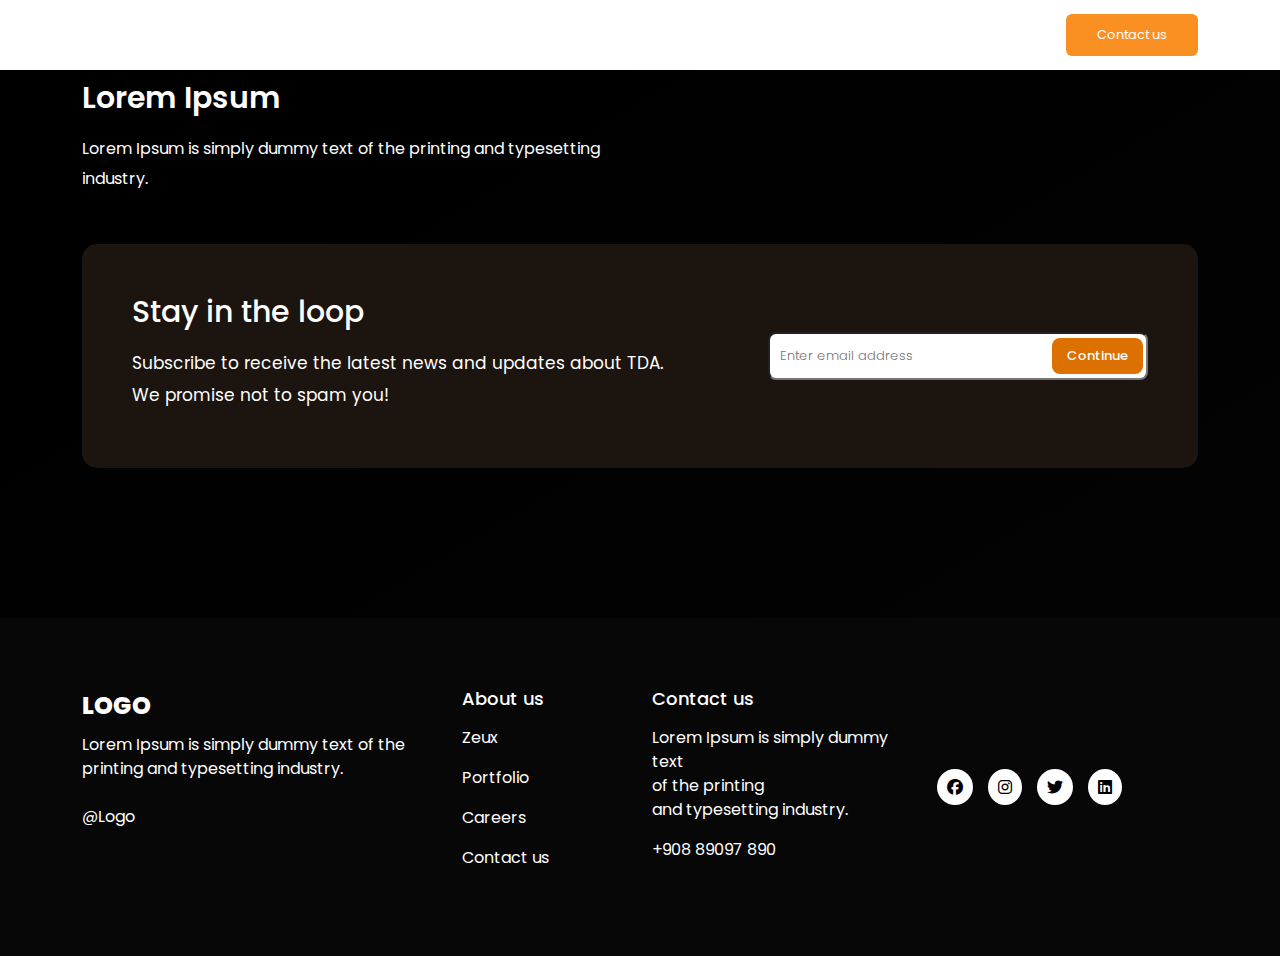
==== news.html @ bf1a1b9a "here is the commit for game web app" ====
<!DOCTYPE html>
<html lang="en">
<head>
    <meta charset="UTF-8">
    <meta name="viewport" content="width=device-width, initial-scale=1.0">
    <title>Web Application Design</title>
    <!--css added-->
    <link rel="stylesheet" href="style.css">
    <link rel="stylesheet" href="./dist/bootstrap.min.css">
    <link rel="stylesheet" href="https://cdnjs.cloudflare.com/ajax/libs/font-awesome/6.4.2/css/all.min.css">
</head>
<body>
    <!--navbar design started-->
    <header>
        <nav class="navbar navbar-expand-lg">
            <div class="container">
              <a class="navbar-brand" href="#">Logo</a>
              <button class="navbar-toggler" type="button" data-bs-toggle="collapse" data-bs-target="#navbarSupportedContent" aria-controls="navbarSupportedContent" aria-expanded="false" aria-label="Toggle navigation">
                <span class="navbar-toggler-icon"></span>
              </button>
              <div class="collapse navbar-collapse" id="navbarSupportedContent">
                <ul class="navbar-nav ms-auto mb-2 mb-lg-0">
                  <li class="nav-item">
                    <a class="nav-link" aria-current="page" href="#">Home</a>
                  </li>
                  <li class="nav-item">
                    <a class="nav-link" href="#">About us</a>
                  </li>
                  <li class="nav-item">
                    <a class="nav-link" href="#">Portfolio</a>
                  </li>
                  <li class="nav-item">
                    <a class="nav-link" href="#">News</a>
                  </li>
                </ul>
                  <button class="btn btn_contact_us">Contact us</button>
              </div>
            </div>
          </nav>
    </header>
    <!--navbar design ended-->

    <!--call-to-action-started-->
    <div class="call-to-action">
        <div class="container">
            <h4>Lorem Ipsum</h4>
            <p>Lorem Ipsum is simply dummy text of the printing and typesetting<br> industry.</p>
            <div class="loop-box">
                <div class="loop-content">
                    <h4>Stay in the loop</h4>
                    <p>Subscribe to receive the latest news and updates about TDA.<br>
                    We promise not to spam you!</p>
                </div>
                <div class="form-call-to-action">
                    <input type="email" placeholder="Enter email address" id="email">
                    <button type="submit" class="btn btn-action">Continue</button>
                </div>
            </div>
        </div>
    </div>
    <!--call-to-action-ended-->
    <!--footer added-->
    <footer class="footer">
        <div class="container">
            <div class="row">
                <div class="col-md-4">
                    <div class="footer_logo">
                        <a class="navbar-brand" href="#">Logo</a>
                        <p class="mt-2">Lorem Ipsum is simply dummy text of the<br> printing and typesetting industry. </p>
                        <p class="mt-4">@Logo</p>
                    </div>
                </div>
                <div class="col-md-2">
                    <h3 class="mb-3">About us</h3>
                    <p>Zeux</p>
                    <p>Portfolio</p>
                    <p>Careers</p>
                    <p>Contact us</p>
                </div>
                <div class="col-md-3">
                    <h3 class="mb-3">Contact us</h3>
                    <p>Lorem Ipsum is simply dummy text<br> of the printing<br> and typesetting industry. </p>
                    <p>+908 89097 890</p>
                </div>
                <div class="col-md-3 d-flex align-items-center">
                    <div class="social_icons">
                        <a href=""><i class="fa-brands fa-facebook"></i></a>
                        <a href=""><i class="fa-brands fa-instagram"></i></a>
                        <a href=""><i class="fa-brands fa-twitter"></i></a>
                        <a href=""><i class="fa-brands fa-linkedin"></i></a>
                    </div>
                </div>
            </div>
        </div>
    </footer>
    <!--footer ended-->
    <script src="main.js"></script>
    <script src="./dist/bootstrap.bundle.min.js"></script>
    <script src="./dist/bootstrap.min.js"></script>
</body>
</html>
---- style.css ----
@import url('https://fonts.googleapis.com/css2?family=Poppins:ital,wght@0,300;0,400;0,500;0,600;0,700;0,800;1,500&display=swap');

* {
    margin: 0;
    padding: 0;
    font-family: 'Poppins', sans-serif;
}


.navbar {
    background-color: transparent;
    z-index: 999;
}
.navbar-service {
    background-color: black;
}

.navbar .navbar-brand{
    color: #FFF;
    font-size: 29px;
    text-transform: uppercase;
    font-weight: 800;
    line-height: 153.5%;
}

.navbar .navbar-brand:hover{
    color: #fff;
}
.navbar-nav {}
.navbar-nav .nav-item{
    margin-right: 50px;
}
.navbar-nav .nav-item:nth-last-child(1){
    margin-right: 25px;
    z-index: 9999999;
}
.navbar-nav .nav-item .nav-link {
    color: #FFF;
    font-size: 16px;
    font-weight: 400;
    display: block;
    z-index: 99999;
}

.navbar .navbar-nav .nav-item .nav-link {
    position: relative;
}
.navbar .navbar-nav .nav-item .nav-link:after,
.navbar .navbar-nav .nav-item .nav-link:before {
    transition: all .5s;
}

.navbar .navbar-nav .nav-item .nav-link:after{
    position: absolute;
    bottom: 0;
    left: 0;
    right: 0;
    margin: auto;
    width: 0%;
    content: '.';
    color: transparent;
    background: #fb9121;
    height: 2px;
}
.navbar .navbar-nav .nav-item .nav-link:hover:after {
    width: 100%;
}

.btn_contact_us {
    color: #FFF !important;
    font-size: 13px !important;
    font-weight: 400 !important;
    border-radius: 6px !important;
    background: #FA9021 !important;
    padding: 10px 30px !important;
}

.banner {
    background-color: black;
    height: 800px;
    margin-top: -72px;
}

.banner_left {
    margin-top: 200px;
}

.banner_left h1 {
    color: #FFF;
    font-size: 50px;
    font-style: normal;
    font-weight: 700;
    line-height: 155.2%;
}

.banner_left h5{
    color: #E87D0E;
    font-family: Poppins;
    font-size: 20px;
    font-weight: 700;
    line-height: 155.2%;
}

.banner_left p {
    color: #FFF;
    font-family: Poppins;
    font-size: 16px;
    font-weight: 500;
    line-height: 200%;
}

.banner_left .btn_details {
    border-radius: 40px;
    background: linear-gradient(92deg, #FA8305 2.08%, #FB9E3C 117.25%);
    color: #FFF;
    font-size: 16px;
    font-weight: 500;
    padding: 15px 30px;
}

.banner_left .btn_details:hover{
    color: #fff;
}

.banner_right {
    position: relative;
}

.banner_right .joy_sticks_image {
    z-index: 99;
    position: absolute;
    left: 90px;
}

.banner_right .unreal {
    position: absolute;
    right: 100px;
    top: 200px;
}
.banner_right .unity {
    position:absolute;
    top: 400px;
    left: -40px;
}
.banner_right .crygine {
    position: absolute;
    top: 180px;
    left: 130px;
}

.call-to-action {
    background: linear-gradient(149deg, #000000 18.81%, rgba(0, 0, 0, 0.973) 199.4%);
    padding-bottom: 50px;
}

.call-to-action h4{
    color: #FFF;
    font-size: 30px;
    font-style: normal;
    font-weight: 600;
    line-height: 187.5%;
}

.call-to-action p {
    color: #FFF;
    font-size: 16px;
    font-style: normal;
    font-weight: 400;
    line-height: 187.5%;
}

.loop-box {
    border-radius: 15px;
    background: #1C140F;
    padding: 40px 50px;
    display: flex;
    justify-content: space-between;
    margin-top: 50px;
    margin-bottom: 100px;
}

.loop-box .loop-content {

}

.loop-box .loop-content h4 {
    color: #FFF;
    font-size: 30px;
    font-weight: 500;
}

.loop-box .loop-content p {
    color: #FFF;
    font-size: 17px;
    font-weight: 400;
}

.form-call-to-action {
    display: flex;
    align-items: center;
    position: relative;
}
.form-call-to-action input{
    width: 380px;
    height: 48px;
    color: #898989;
    font-size: 13px;
    font-weight: 300;
    padding: 10px;
    border-radius: 8px;
}

.form-call-to-action .btn-action {
    border-radius: 8px;
    background: #DC7000;
    padding: 8px 15px;
    color: #FFF;
    font-size: 13px;
    font-weight: 500;
    position: absolute;
    right: 5px;
    outline: 0;
    border: transparent;
    box-shadow: none;

}
.form-call-to-action .btn-action:focus-visible{
    border: transparent;
    outline: transparent;
    box-shadow: none;
}

.form-call-to-action .btn-action:hover {
    background: #DC7000;
    color: #fff;
}

.footer {
    background: #070707;
    padding: 70px 0;
}

.social_icons {
    display: flex;
    justify-content: center;
    align-items: center;
    gap: 15px;
}

.footer .social_icons a i{
    color: #000000 !important;
    background-color: white !important;
    padding: 10px;
    border-radius: 50%;
}

.footer_logo a {
    color: #FFF;
    font-size: 24px;
    font-style: normal;
    font-weight: 800;
    line-height: 153.5%;
    text-transform: uppercase;
}

.footer_logo p {
    color: #FFF;
    font-size: 16px;
    font-weight: 400;
}

.footer h3 {
    color: #FFF;
    font-size: 18px;
    font-weight: 500;
}

.footer p {
    color: #FFF;
    font-size: 16px;
    font-weight: 400;
}






/*service page started*/
.breadcrumb {
    background-color: black !important;
    justify-content: center;
    padding-top: 100px !important;
    margin-bottom: 0px !important;
    padding-bottom: 50px !important;
}

.breadcrumb-item a{
    color: #FFF !important;
    font-size: 16px !important;
    font-style: normal !important;
    font-weight: 400 !important;
    line-height: 208.5% !important;
    text-decoration: none !important;
}

.breadcrumb .breadcrumb-item .active {
    color: #E47500 !important;
    font-size: 16px !important;
    font-weight: 400 !important;
    line-height: 208.5% !important;
}
/*service page end*/
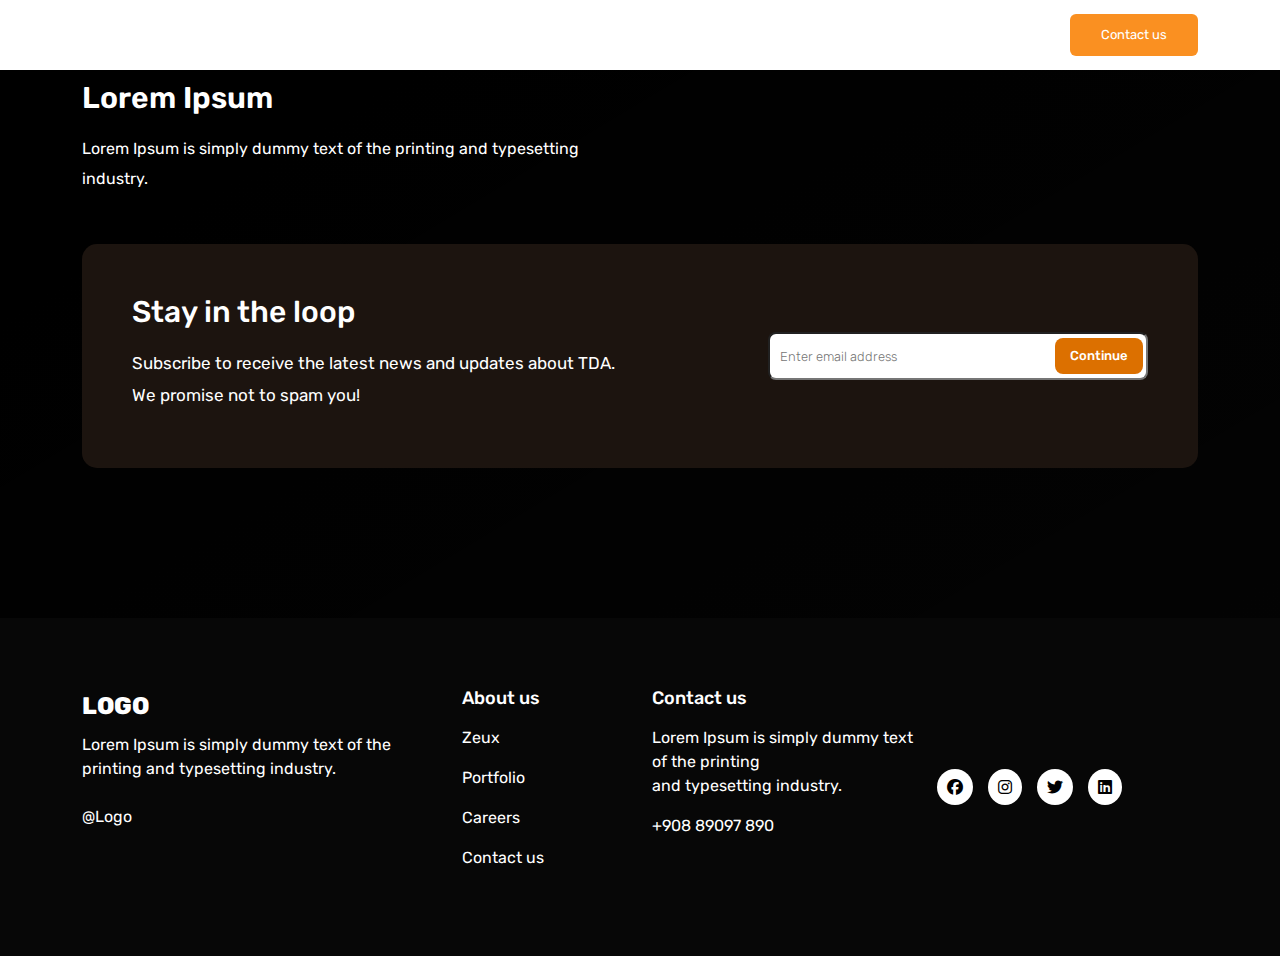
==== commit a06bb114: "added new code" ====
--- a/news.html
+++ b/news.html
@@ -39,7 +39,8 @@
           </nav>
     </header>
     <!--navbar design ended-->
-
+    <!--news_header_start-->
+    <!--news_header_end-->
     <!--call-to-action-started-->
     <div class="call-to-action">
         <div class="container">
--- a/style.css
+++ b/style.css
@@ -1,9 +1,11 @@
 @import url('https://fonts.googleapis.com/css2?family=Poppins:ital,wght@0,300;0,400;0,500;0,600;0,700;0,800;1,500&display=swap');
+@import url('https://fonts.googleapis.com/css2?family=Rubik:wght@300;400;500;600;700;800&display=swap');
 
 * {
     margin: 0;
     padding: 0;
     font-family: 'Poppins', sans-serif;
+    font-family: 'Rubik', sans-serif;
 }
 
 
@@ -304,10 +306,171 @@
     text-decoration: none !important;
 }
 
-.breadcrumb .breadcrumb-item .active {
-    color: #E47500 !important;
-    font-size: 16px !important;
-    font-weight: 400 !important;
-    line-height: 208.5% !important;
+.breadcrumb-item.active {
+    color: #FA9021 !important;
+    margin-top: 5px;
+}
+main {
+    background-color: black;
+    margin-bottom: 0;
+}
+.service_main {
+    text-align: center;
+}
+.service_main h1{
+    color: #FFF;
+    text-align: center;
+    font-size: 33px;
+    font-weight: 600;
+    line-height: 50.5%;
+}
+.service_main p{
+    color: #FFF;
+    text-align: center;
+    font-size: 16px;
+    font-style: normal;
+    font-weight: 500;
+    margin-top: 40px;
+    margin-bottom: 0px;
+}
+
+.service_review {
+    border-radius: 10px;
+    background-color: #1C140F;
+    z-index: -111;
+    height: 200px;
+    width: 100%;
+    display: flex;
+    justify-content: space-around;
+    align-items: center;
+    margin-top: 50px;
+}
+
+.service_review_box {
+    display: flex;
+    gap: 30px;
+    align-items: center;
+}
+
+.service_review_box img {
+    width: 50px;
+    height: 50px;
+}
+
+.service_review_content h3{
+    color: #FFF;
+    font-family: 'Rubik', sans-serif;
+    font-size: 25px;
+    font-weight: 700;
+    line-height: 30px;
+}
+
+.service_review_content p {
+    color: #FFF;
+    font-family: 'Rubik', sans-serif;
+    font-size: 20px;
+    font-weight: 400;
+    line-height: 30px;
+    margin-bottom: 0px;
+}
+
+.service_review .line {
+    width: 2px;
+    height: 125.573px;
+    background-color: #EEEFF2;
+}
+.spider_box_section {
+    display: flex;
+    justify-content: center;
+    gap: 100px;
+    padding: 100px 0;
+}
+
+.section_three_content {
+
+}
+
+.section_three_content h2{
+    color: #FFF;
+    font-size: 30px;
+    font-style: normal;
+    font-weight: 500;
+    line-height: normal;
+    padding-bottom: 40px;
+}
+
+.section_three_content p {
+    color: #FFF;
+    font-size: 17px;
+    font-style: normal;
+    font-weight: 400;
+    line-height: normal;
+    padding-bottom: 40px;
+}
+
+.section_three_content .btn-more {
+    background-color: #DC7000;
+    color: #fff;
+    padding: 12px 44px;
+    color: #FFF;
+    font-size: 16px;
+    font-style: normal;
+    font-weight: 400;
+    line-height: normal;
+}
+
+.section_three_image {
+    width: 496px;
+    height: 489px;
+    object-fit: cover;
+}
+
+.section_three_content .btn-more:hover {
+    background-color: #DC7000;
+    color: #fff;
+}
+
+.spider_box_image {
+    border-radius: 16px;
+    width: 680px;
+    height: 354.937px;
+    box-shadow: 0px 2px 4px 0px rgba(47, 48, 53, 0.15);
+    background: linear-gradient(0deg, rgba(47, 48, 53, 0.50) 0%, rgba(47, 48, 53, 0.50) 100%), url(./images/video.png), lightgray 50%;
+    background-size: cover;
+    background-repeat: no-repeat;
+    background-position: center center;
+    display: flex;
+    justify-content: center;
+    align-items: center;
+}
+
+
+.spider_box_content h2 {
+    color: #FFF;
+    font-family: 'Poppins', sans-serif;
+    font-size: 30px;
+    font-style: normal;
+    font-weight: 700;
+    line-height: 180.5%;
+}
+.spider_box_content p {
+    color: #FFF;
+    font-family: 'Poppins', sans-serif;
+    font-size: 14px;
+    font-style: normal;
+    font-weight: 400;
+    line-height: 187.5%; /* 26.25px */
+}
+.spider_box_content ul li {
+    list-style: none;
+    padding: 6px 0;
+    color: #fff;
+}
+.spider_box_content ul li img{
+    margin-right: 10px;
+}
+.spider_box_content ul {
+    margin-bottom: 0px;
+    padding-left: 0px;
 }
 /*service page end*/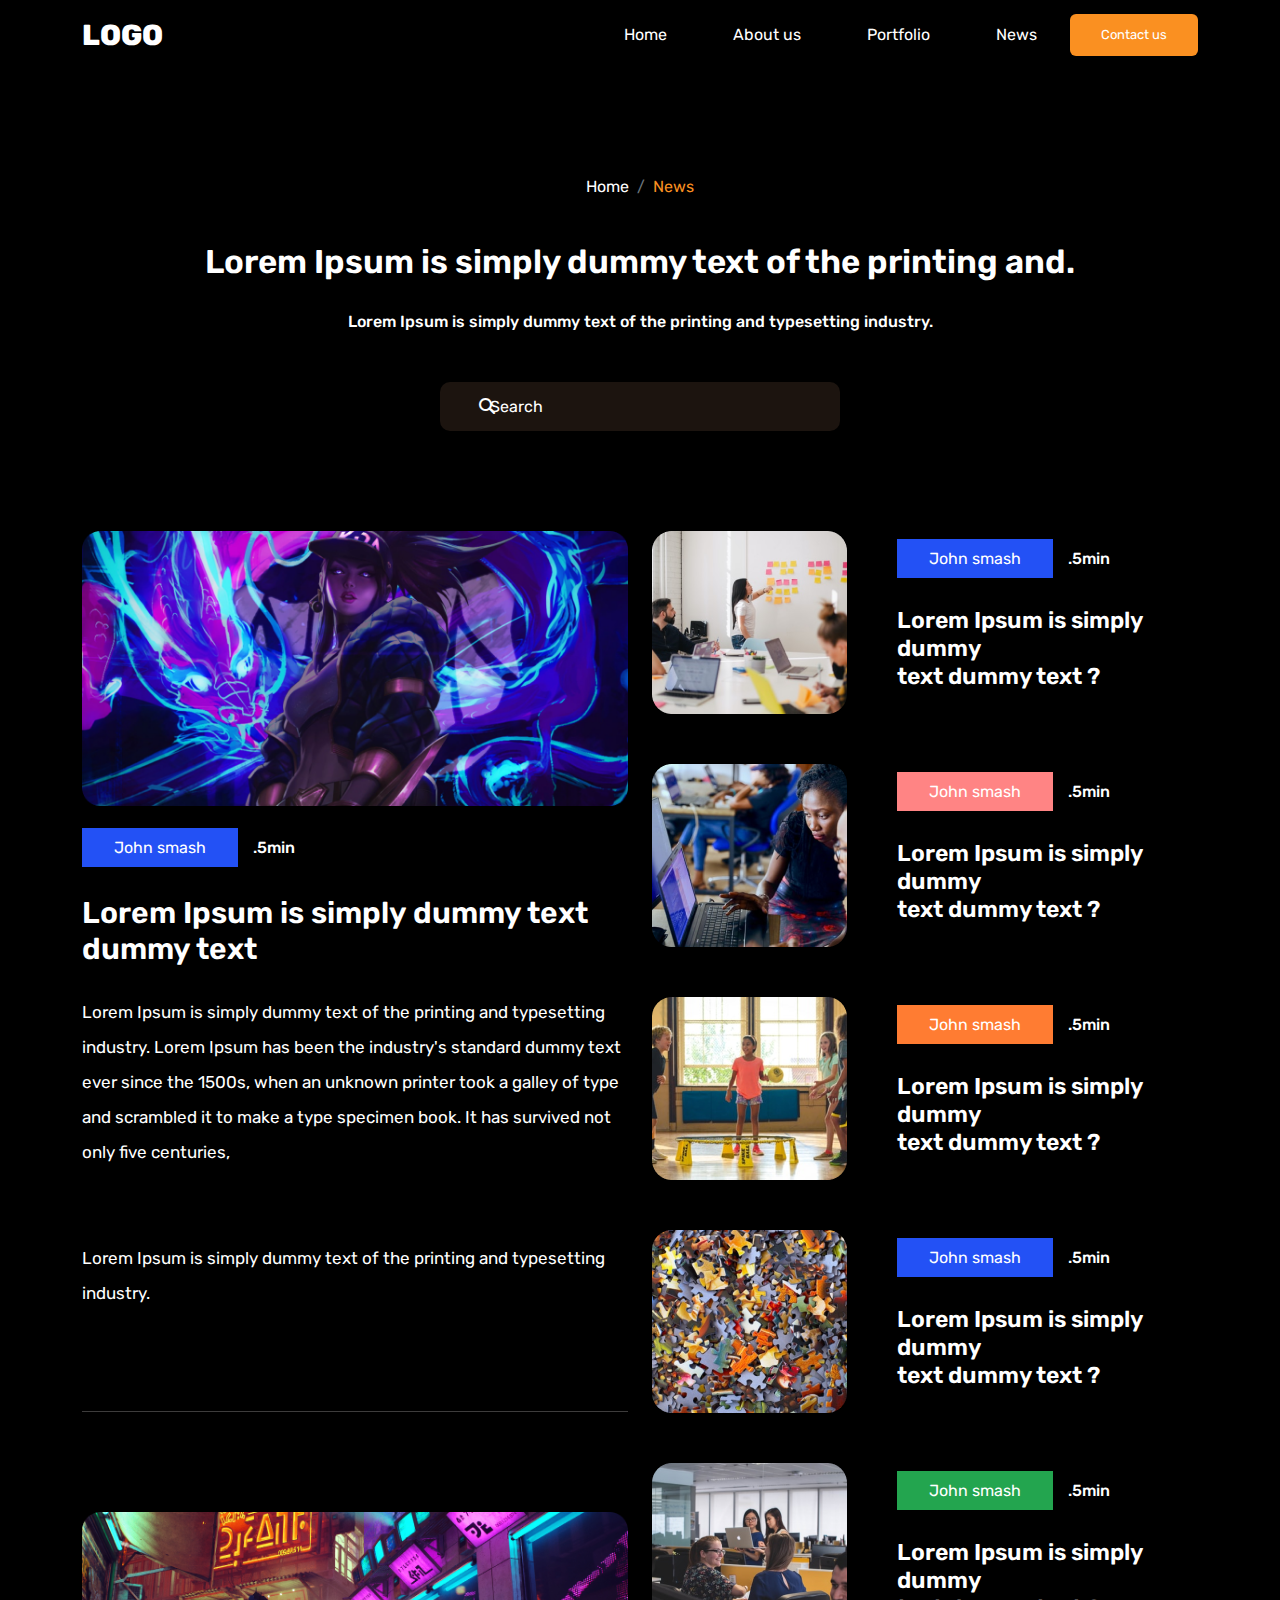
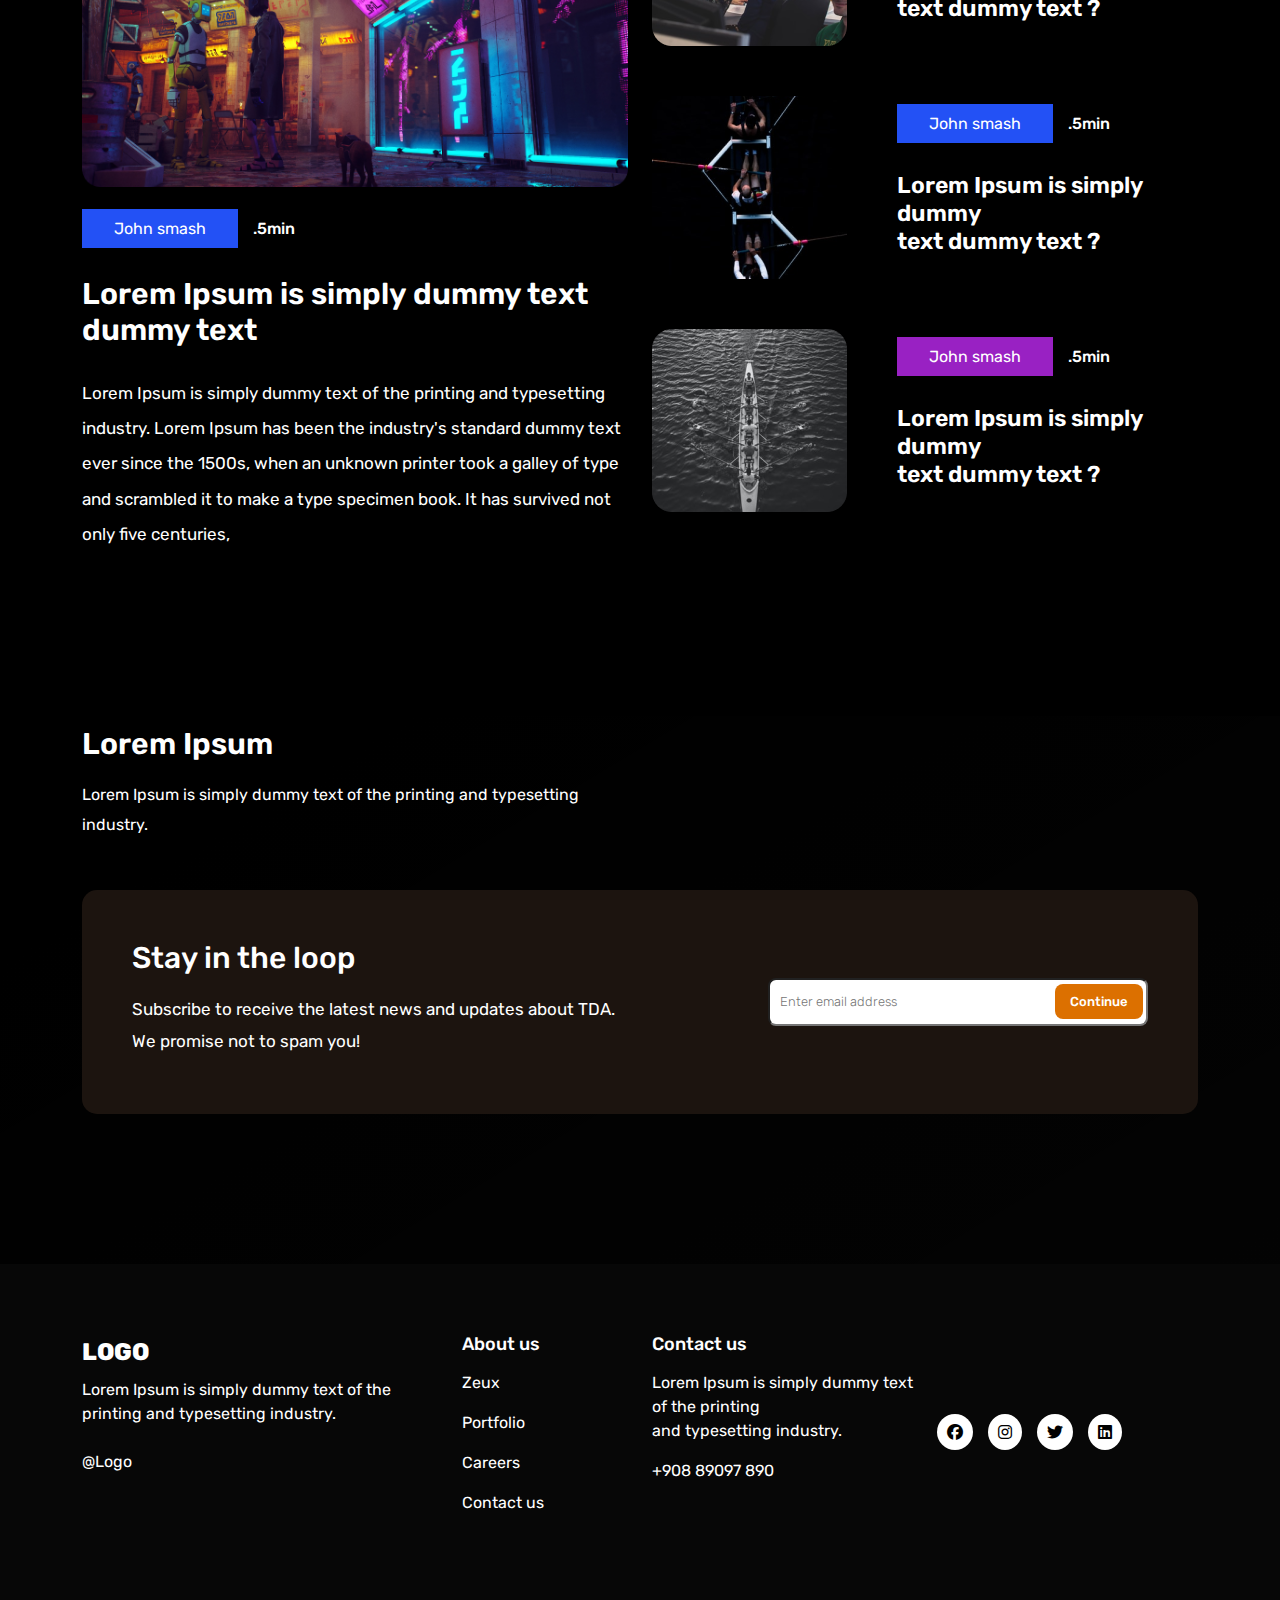
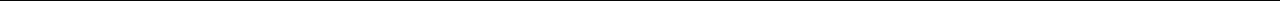
==== commit 7fbee92d: "added code in this platform" ====
--- a/news.html
+++ b/news.html
@@ -11,7 +11,7 @@
 </head>
 <body>
     <!--navbar design started-->
-    <header>
+    <header style="background-color: black;">
         <nav class="navbar navbar-expand-lg">
             <div class="container">
               <a class="navbar-brand" href="#">Logo</a>
@@ -40,6 +40,106 @@
     </header>
     <!--navbar design ended-->
     <!--news_header_start-->
+        <!--breadcumbs start-->
+        <nav aria-label="breadcrumb">
+            <ol class="breadcrumb">
+              <li class="breadcrumb-item"><a href="index.html">Home</a></li>
+              <li class="breadcrumb-item active" aria-current="page">News</li>
+            </ol>
+          </nav>
+        <!--breadcumbs end-->
+        <!--top-header-start-->
+    <main>
+        <div class="container">
+          <div class="service_main">
+            <h1>Lorem Ipsum is simply dummy text of the printing and.</h1>
+            <p>Lorem Ipsum is simply dummy text of the printing and typesetting industry.</p>
+            <div class="search-input-form pt-5">
+                <i class="fa-solid fa-magnifying-glass"></i><input type="search" placeholder="Search" id="search">
+            </div>
+          </div>
+        </div>
+      <!--top header end-->
+      <!--news_part_start-->
+      <div class="container">
+        <div class="row" style="padding-top: 100px; padding-bottom: 100px;">
+            <!--left_news_start-->
+            <div class="col-md-6 col-sm-12 col-12">
+                <div class="left_news">
+                    <img src="./images/news-two.png" class="img-fluid left_image" alt="">
+                    <span>John smash</span><h6>.5min</h6>
+                    <h2>Lorem Ipsum is simply dummy text<br> dummy text</h2>
+                    <p>Lorem Ipsum is simply dummy text of the printing and typesetting industry. Lorem Ipsum has been the industry's standard dummy text ever since the 1500s, when an unknown printer took a galley of type and scrambled it to make a type specimen book. It has survived not only five centuries,<br><br><br>
+                    Lorem Ipsum is simply dummy text of the printing and typesetting industry. 
+                    </p>
+                    <hr style="color: #f5f1f1 !important; margin: 100px 0;">
+                </div>
+                <div class="left_news">
+                    <img src="./images/news-one.png" class="img-fluid left_image" alt="">
+                    <span>John smash</span><h6>.5min</h6>
+                    <h2>Lorem Ipsum is simply dummy text<br> dummy text</h2>
+                    <p class="pb-5">Lorem Ipsum is simply dummy text of the printing and typesetting industry. Lorem Ipsum has been the industry's standard dummy text ever since the 1500s, when an unknown printer took a galley of type and scrambled it to make a type specimen book. It has survived not only five centuries, 
+                    </p>
+                </div>
+            </div>
+            <!--left_news_end-->
+            <!--right_news_start-->
+            <div class="col-md-6 col-sm-12 col-12">
+              <div class="right_section_news" style="padding-bottom: 50px;">
+                  <img src="./images/blog-one.png" class="img-fluid blog-img" alt="">
+                  <div class="left_news">
+                    <span>John smash</span><h6>.5min</h6>
+                    <h2 style="font-size: 23px;">Lorem Ipsum is simply dummy<br> text dummy text ? </h2>
+                  </div>
+              </div>
+              <div class="right_section_news" style="padding-bottom: 50px;">
+                <img src="./images/blog-two.png" class="img-fluid blog-img" alt="">
+                <div class="left_news">
+                  <span style="background-color:#FF8484;">John smash</span><h6>.5min</h6>
+                  <h2 style="font-size: 23px;">Lorem Ipsum is simply dummy<br> text dummy text ? </h2>
+                </div>
+            </div>
+              <div class="right_section_news" style="padding-bottom: 50px;">
+              <img src="./images/blog-three.png" class="img-fluid blog-img" alt="">
+              <div class="left_news">
+                <span style="background: #FF7C32;">John smash</span><h6>.5min</h6>
+                <h2 style="font-size: 23px;">Lorem Ipsum is simply dummy<br> text dummy text ? </h2>
+              </div>
+            </div>
+                <div class="right_section_news" style="padding-bottom: 50px;">
+                  <img src="./images/blog-four.png" class="img-fluid blog-img" alt="">
+                  <div class="left_news">
+                    <span>John smash</span><h6>.5min</h6>
+                    <h2 style="font-size: 23px;">Lorem Ipsum is simply dummy<br> text dummy text ? </h2>
+                  </div>
+              </div>
+              <div class="right_section_news" style="padding-bottom: 50px;">
+                <img src="./images/blog-five.png" class="img-fluid blog-img" alt="">
+                <div class="left_news">
+                  <span style="background: #23A54F;">John smash</span><h6>.5min</h6>
+                  <h2 style="font-size: 23px;">Lorem Ipsum is simply dummy<br> text dummy text ? </h2>
+                </div>
+            </div>
+            <div class="right_section_news" style="padding-bottom: 50px;">
+              <img src="./images/blog-six.png" class="img-fluid blog-img" alt="">
+              <div class="left_news">
+                <span>John smash</span><h6>.5min</h6>
+                <h2 style="font-size: 23px;">Lorem Ipsum is simply dummy<br> text dummy text ? </h2>
+              </div>
+          </div>
+            <div class="right_section_news" style="padding-bottom: 50px;">
+              <img src="./images/blog-seven.png" class="img-fluid blog-img" alt="">
+              <div class="left_news">
+                <span style="background: #9921C3;">John smash</span><h6>.5min</h6>
+                <h2 style="font-size: 23px;">Lorem Ipsum is simply dummy<br> text dummy text ? </h2>
+              </div>
+          </div>
+            </div>
+            <!--right_news_end-->
+        </div>
+      </div>
+      <!--news_part_end-->
+     </main> 
     <!--news_header_end-->
     <!--call-to-action-started-->
     <div class="call-to-action">
--- a/style.css
+++ b/style.css
@@ -473,4 +473,71 @@
     margin-bottom: 0px;
     padding-left: 0px;
 }
-/*service page end*/+/*service page end*/
+
+
+/*news_part_start*/
+.search-input-form {
+    position: relative;
+}
+.search-input-form input{
+    width: 400px;
+    height: 49px;
+    color: #FFF !important;
+    border: 0;
+    padding: 10px 50px;
+    font-size: 16px;
+    font-weight: 400;
+    line-height: 189.5%;
+    border-radius: 10px;
+    background: #1C140F;
+}
+
+.search-input-form input::placeholder{
+    color: #fff;
+}
+
+ .search-input-form .fa-magnifying-glass {
+    color: #fff;
+    position: absolute;
+    right: 63%;
+    top: 66%;
+ }
+
+ .left_news p {
+    color: #FFF;
+    font-size: 17px;
+    font-style: normal;
+    font-weight: 400;
+    line-height: 207.8%;
+    padding-top: 20px;
+ }
+ .left_news img {
+    padding-bottom: 30px;
+ }
+ .left_news span {
+    background: #2351F5;
+    color: #fff;
+    padding: 10px 32px;
+    margin-top: 10px;
+ }
+ .left_news h6 {
+    color: #fff;
+    display: inline-block;
+    margin-left: 15px;
+ }
+ .left_news h2 {
+    color: #FFF;
+    font-size: 30px;
+    font-weight: 600;
+    line-height: normal;
+    padding-top: 30px;
+ }
+
+ .right_section_news {
+    display: flex;
+    justify-content: center;
+    gap: 50px;
+    align-items: center;
+ }
+/*news_part_end*/